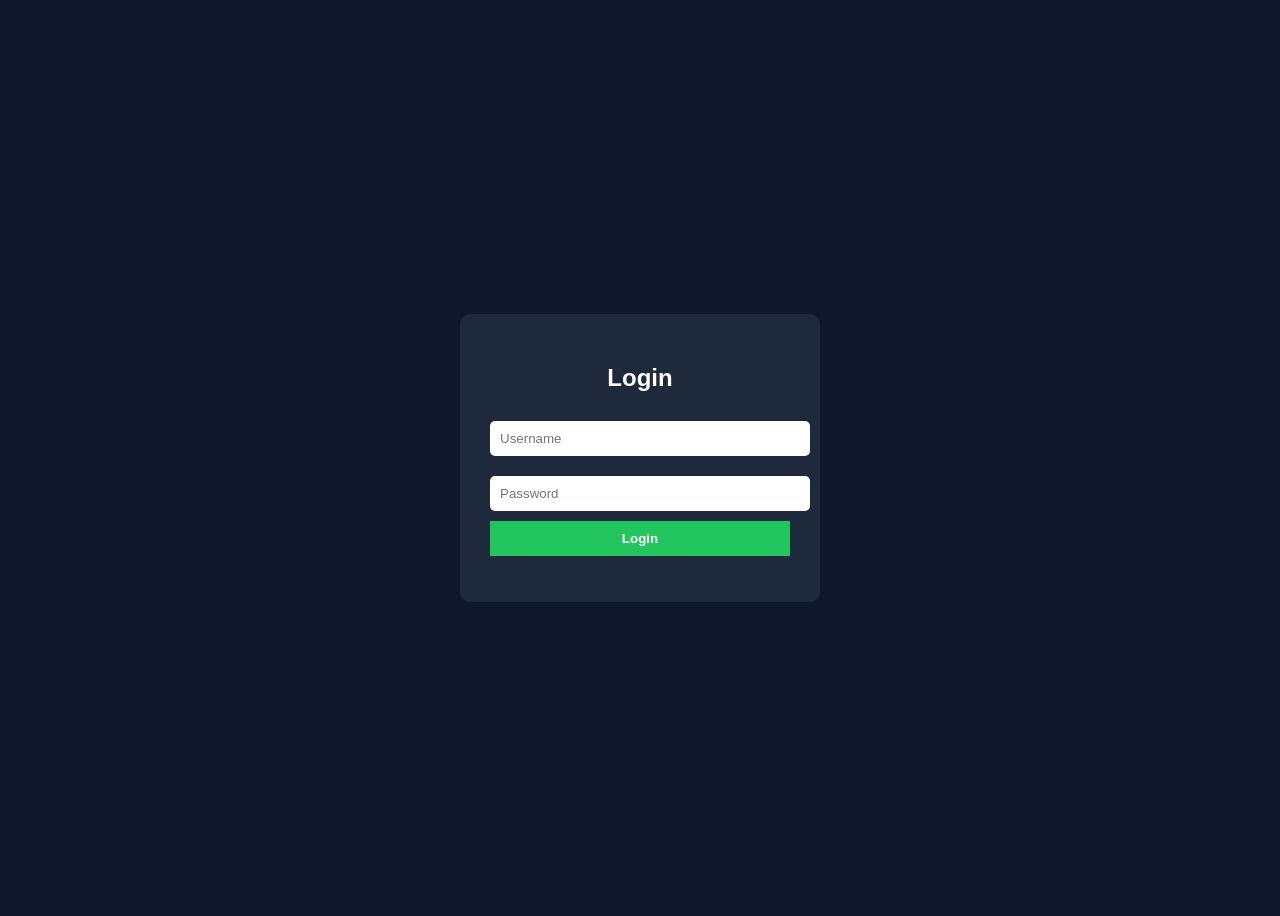
==== index.html @ e27e50bc "first front" ====
<!DOCTYPE html>
<html lang="en">
  <head>
    <meta charset="UTF-8" />
    <title>Login Panel</title>
    <link rel="stylesheet" href="style.css" />
  </head>
  <body>
    <div class="container">
      <h2>Login</h2>

      <input type="text" id="username" placeholder="Username" />
      <input type="password" id="password" placeholder="Password" />

      <button onclick="login()">Login</button>

      <p id="message"></p>
    </div>

    <script src="app.js"></script>
  </body>
</html>
---- style.css ----
body {
  font-family: Arial, sans-serif;
  background: #0f172a;
  display: flex;
  justify-content: center;
  align-items: center;
  height: 100vh;
}

.container {
  background: #1e293b;
  padding: 30px;
  border-radius: 10px;
  width: 300px;
  text-align: center;
}

h2 {
  color: white;
}

input {
  width: 100%;
  padding: 10px;
  margin: 10px 0;
  border: none;
  border-radius: 5px;
}

button {
  width: 100%;
  padding: 10px;
  background: #22c55e;
  border: none;
  color: white;
  font-weight: bold;
  cursor: pointer;
}

button:hover {
  background: #16a34a;
}

#message {
  margin-top: 10px;
  color: #f87171;
}
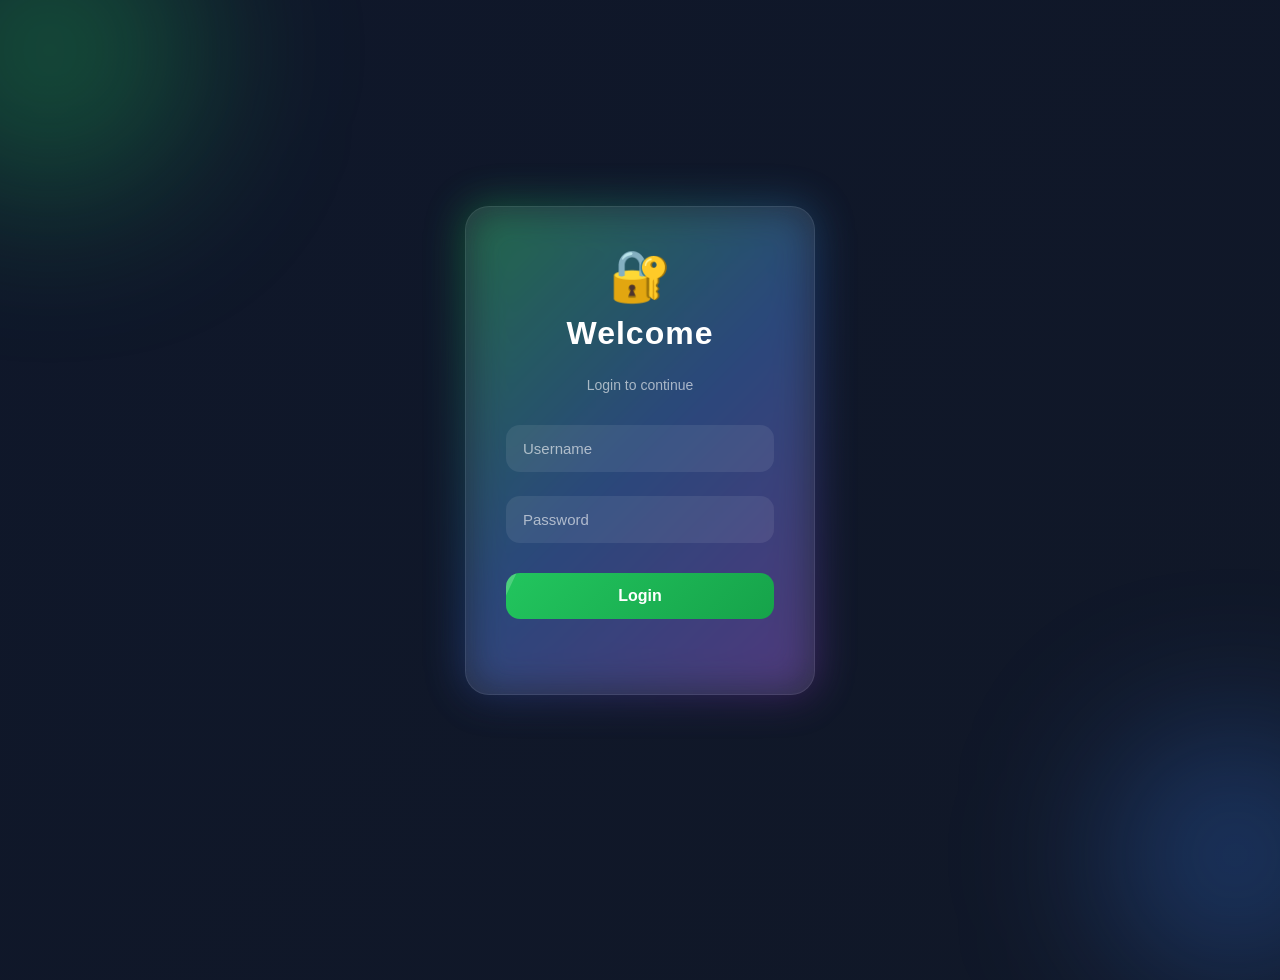
==== commit 2caf9c17: "all codes" ====
--- a/index.html
+++ b/index.html
@@ -7,7 +7,10 @@
   </head>
   <body>
     <div class="container">
-      <h2>Login</h2>
+      <div class="logo">🔐</div>
+
+      <h2>Welcome</h2>
+      <p class="subtitle">Login to continue</p>
 
       <input type="text" id="username" placeholder="Username" />
       <input type="password" id="password" placeholder="Password" />
@@ -16,7 +19,6 @@
 
       <p id="message"></p>
     </div>
-
     <script src="app.js"></script>
   </body>
 </html>
--- a/style.css
+++ b/style.css
@@ -1,47 +1,213 @@
+* {
+  margin: 0;
+  padding: 0;
+  box-sizing: border-box;
+}
+
 body {
-  font-family: Arial, sans-serif;
-  background: #0f172a;
+  height: 100vh;
   display: flex;
   justify-content: center;
   align-items: center;
-  height: 100vh;
+  font-family: "Segoe UI", sans-serif;
+  overflow: hidden;
+  background: linear-gradient(-45deg, #0f172a, #1e293b, #111827, #0f172a);
+  background-size: 400% 400%;
+  animation: bgAnimation 12s ease infinite;
+}
+
+/* animated background */
+@keyframes bgAnimation {
+  0% {
+    background-position: 0% 50%;
+  }
+
+  50% {
+    background-position: 100% 50%;
+  }
+
+  100% {
+    background-position: 0% 50%;
+  }
 }
 
 .container {
-  background: #1e293b;
-  padding: 30px;
-  border-radius: 10px;
-  width: 300px;
+  width: 350px;
+  padding: 40px;
+  border-radius: 24px;
+  background: rgba(255, 255, 255, 0.08);
+  backdrop-filter: blur(20px);
+  border: 1px solid rgba(255, 255, 255, 0.1);
+  box-shadow: 0 8px 32px rgba(0, 0, 0, 0.4),
+    inset 0 0 20px rgba(255, 255, 255, 0.03);
+
   text-align: center;
+  animation: fadeUp 1s ease;
+  position: relative;
+}
+
+@keyframes fadeUp {
+  from {
+    opacity: 0;
+    transform: translateY(40px) scale(0.95);
+  }
+
+  to {
+    opacity: 1;
+    transform: translateY(0) scale(1);
+  }
+}
+
+.container::before {
+  content: "";
+  position: absolute;
+  inset: -2px;
+  border-radius: 24px;
+  background: linear-gradient(
+    135deg,
+    rgba(34, 197, 94, 0.6),
+    rgba(59, 130, 246, 0.5),
+    rgba(168, 85, 247, 0.5)
+  );
+  z-index: -1;
+  filter: blur(20px);
+  opacity: 0.7;
 }
 
 h2 {
   color: white;
+  margin-bottom: 25px;
+  font-size: 32px;
+  font-weight: 700;
+  letter-spacing: 1px;
 }
 
 input {
   width: 100%;
-  padding: 10px;
-  margin: 10px 0;
+  padding: 14px 16px;
+  margin: 12px 0;
   border: none;
-  border-radius: 5px;
+  outline: none;
+  border-radius: 14px;
+  background: rgba(255, 255, 255, 0.08);
+  color: white;
+  font-size: 15px;
+  transition: 0.3s ease;
+  border: 1px solid transparent;
+}
+
+input::placeholder {
+  color: rgba(255, 255, 255, 0.6);
+}
+
+input:focus {
+  border-color: #22c55e;
+  box-shadow: 0 0 15px rgba(34, 197, 94, 0.5);
+  transform: scale(1.02);
 }
 
 button {
   width: 100%;
-  padding: 10px;
-  background: #22c55e;
+  padding: 14px;
+  margin-top: 18px;
   border: none;
+  border-radius: 14px;
+  background: linear-gradient(135deg, #22c55e, #16a34a);
   color: white;
+  font-size: 16px;
   font-weight: bold;
   cursor: pointer;
+  transition: 0.3s ease;
+  position: relative;
+  overflow: hidden;
 }
 
 button:hover {
-  background: #16a34a;
+  transform: translateY(-3px) scale(1.02);
+  box-shadow: 0 10px 25px rgba(34, 197, 94, 0.4);
+}
+
+button:active {
+  transform: scale(0.98);
+}
+
+button::before {
+  content: "";
+  position: absolute;
+  width: 120px;
+  height: 120%;
+  background: rgba(255, 255, 255, 0.2);
+  top: -10%;
+  left: -120px;
+  transform: skewX(-25deg);
+  transition: 0.6s;
+}
+
+button:hover::before {
+  left: 120%;
 }
 
 #message {
-  margin-top: 10px;
+  margin-top: 15px;
   color: #f87171;
-}
+  font-size: 14px;
+  min-height: 20px;
+  animation: shake 0.3s ease;
+}
+
+@keyframes shake {
+  25% {
+    transform: translateX(-4px);
+  }
+
+  50% {
+    transform: translateX(4px);
+  }
+
+  75% {
+    transform: translateX(-4px);
+  }
+}
+
+/* floating circles */
+body::before,
+body::after {
+  content: "";
+  position: absolute;
+  border-radius: 50%;
+  filter: blur(80px);
+  z-index: -1;
+}
+
+body::before {
+  width: 300px;
+  height: 300px;
+  background: rgba(34, 197, 94, 0.3);
+  top: -100px;
+  left: -100px;
+}
+
+body::after {
+  width: 250px;
+  height: 250px;
+  background: rgba(59, 130, 246, 0.3);
+  bottom: -80px;
+  right: -80px;
+}
+.logo {
+  font-size: 50px;
+  margin-bottom: 10px;
+  animation: float 3s ease infinite;
+}
+
+.subtitle {
+  color: rgba(255, 255, 255, 0.6);
+  margin-bottom: 20px;
+  font-size: 14px;
+}
+
+@keyframes float {
+  50% {
+    transform: translateY(-6px);
+  }
+}
